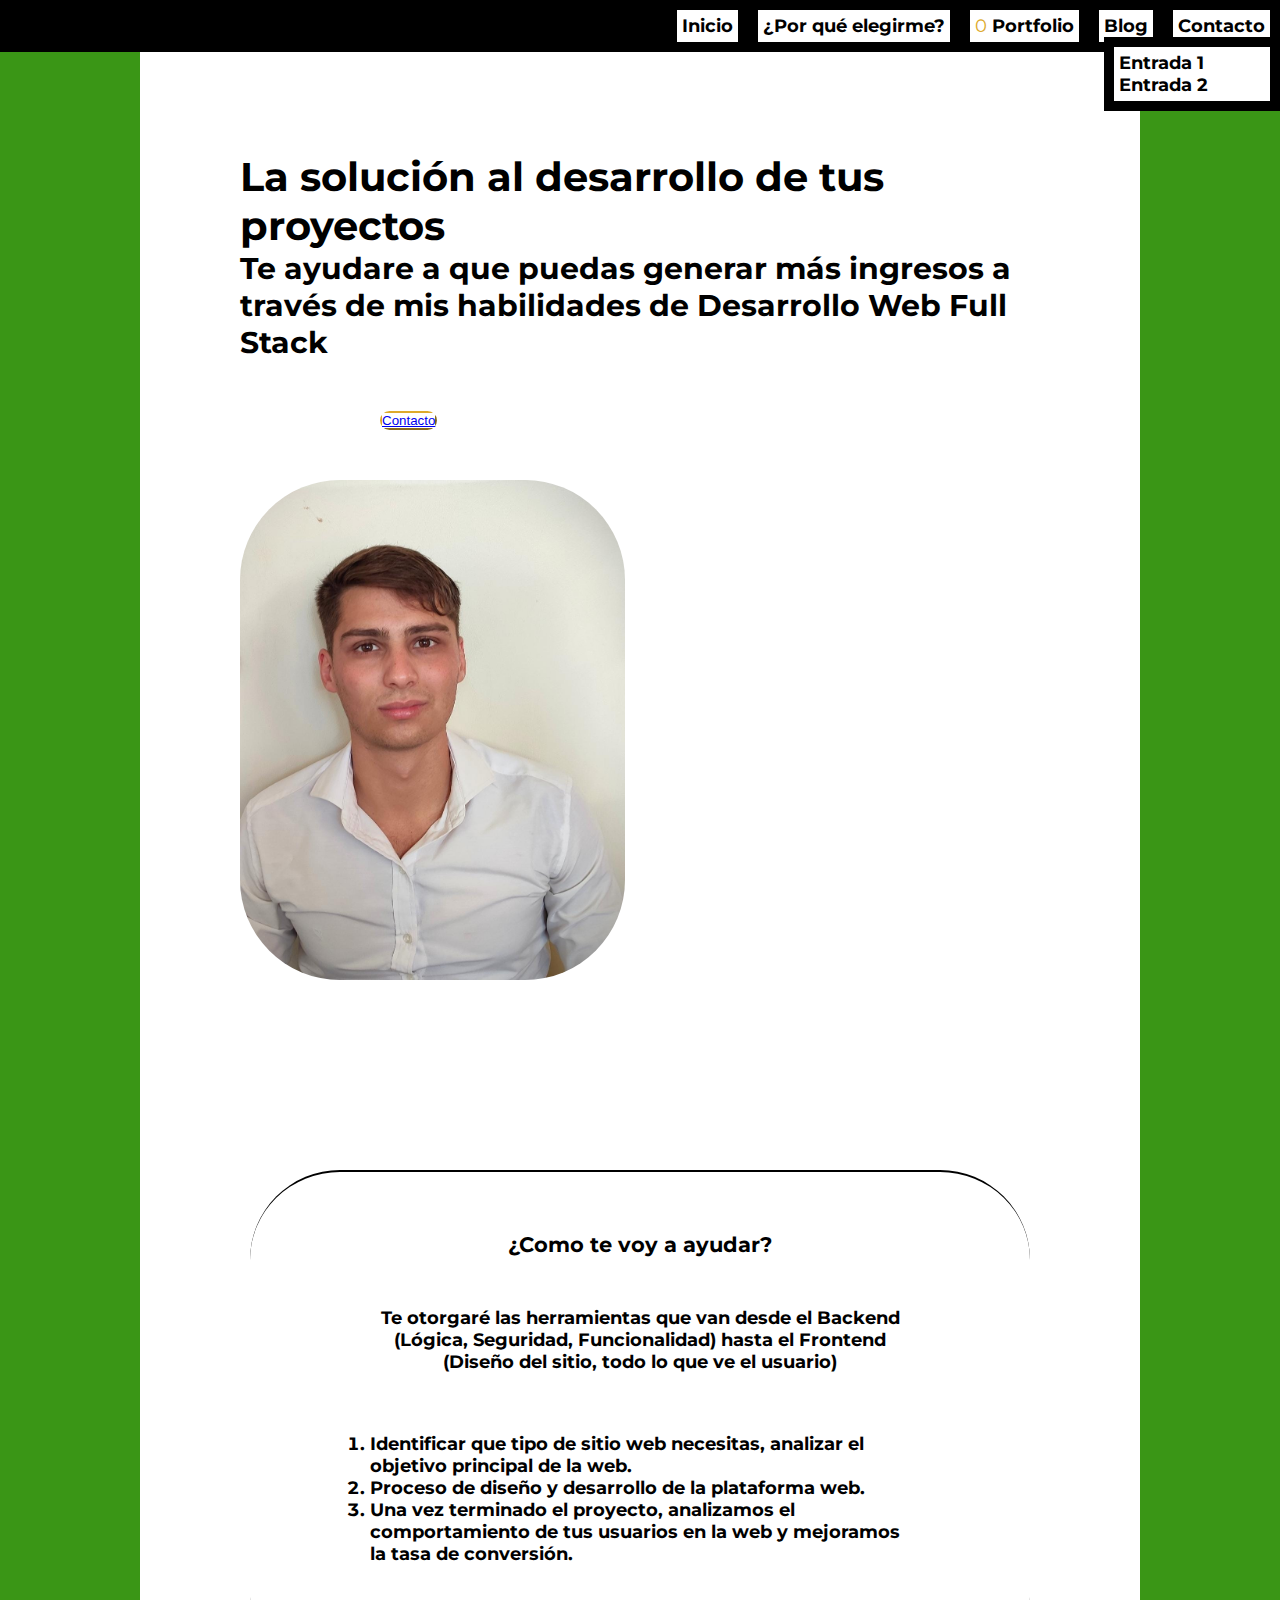
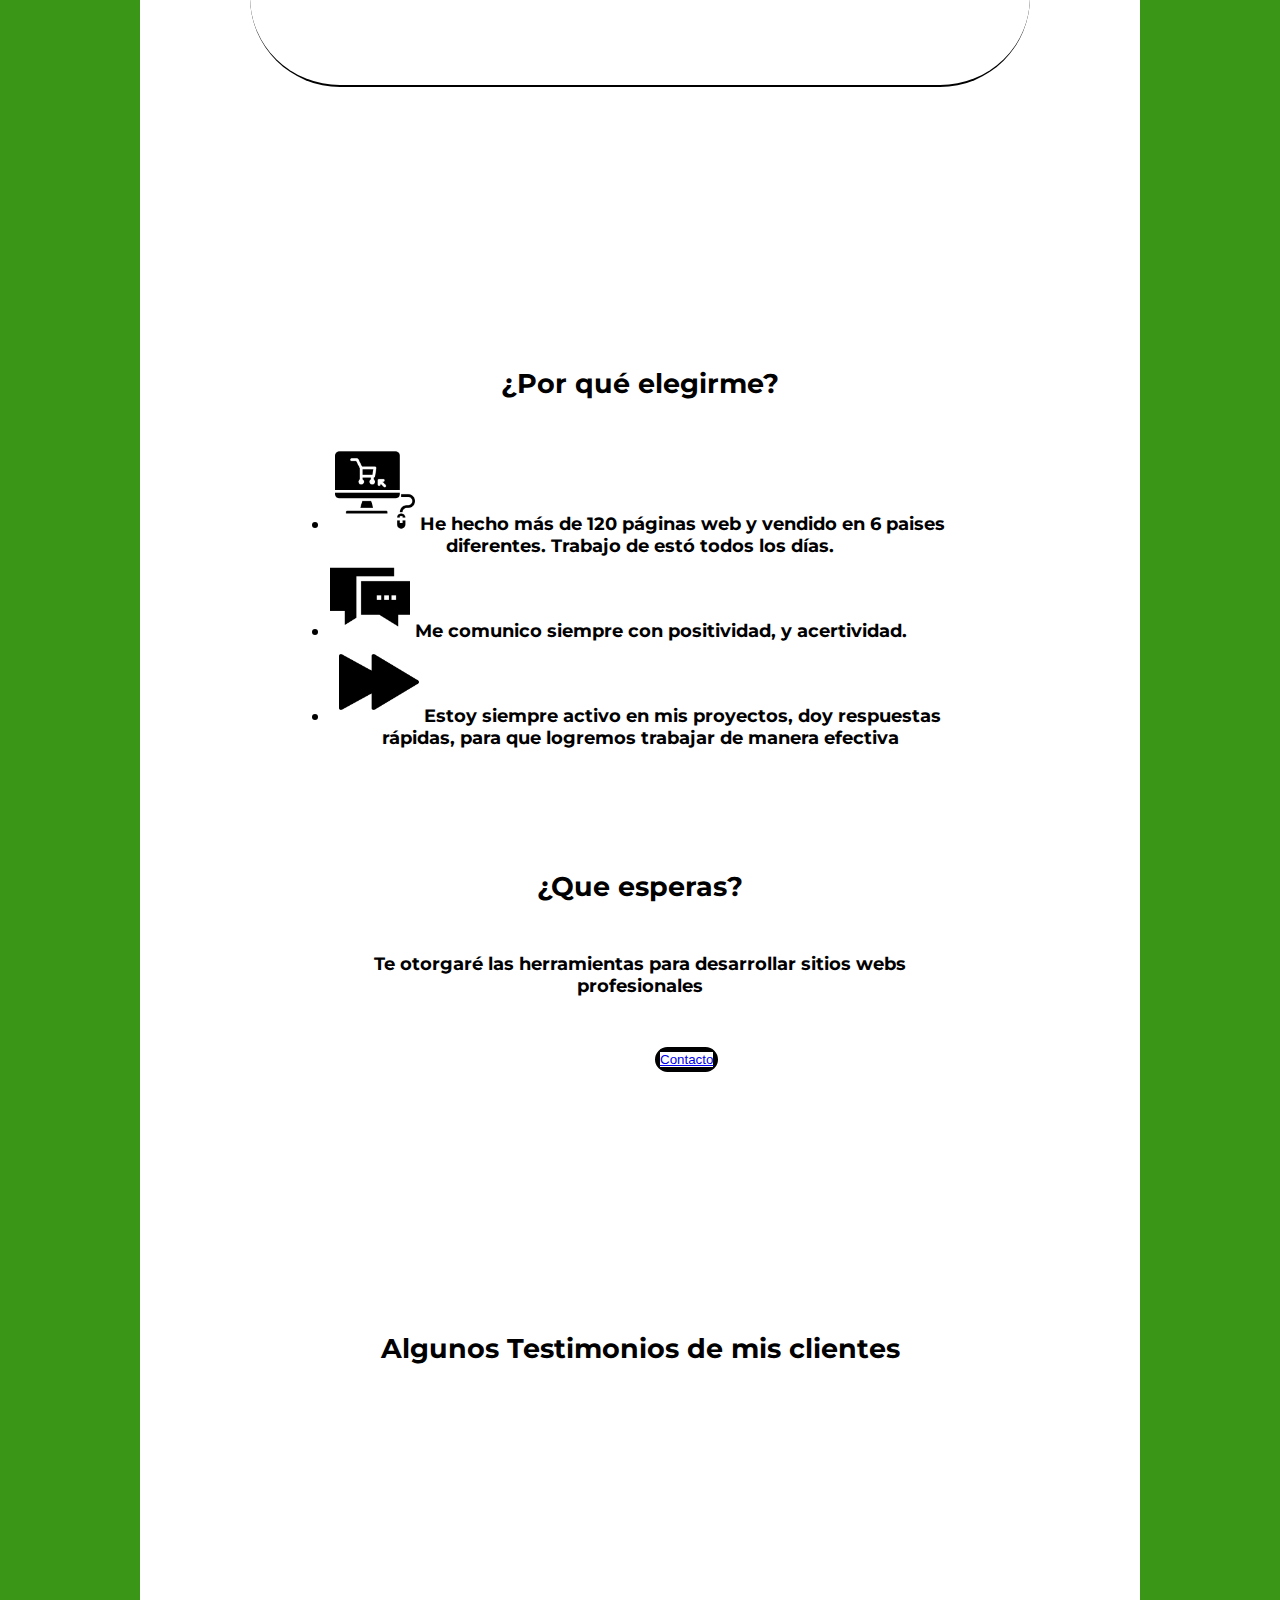
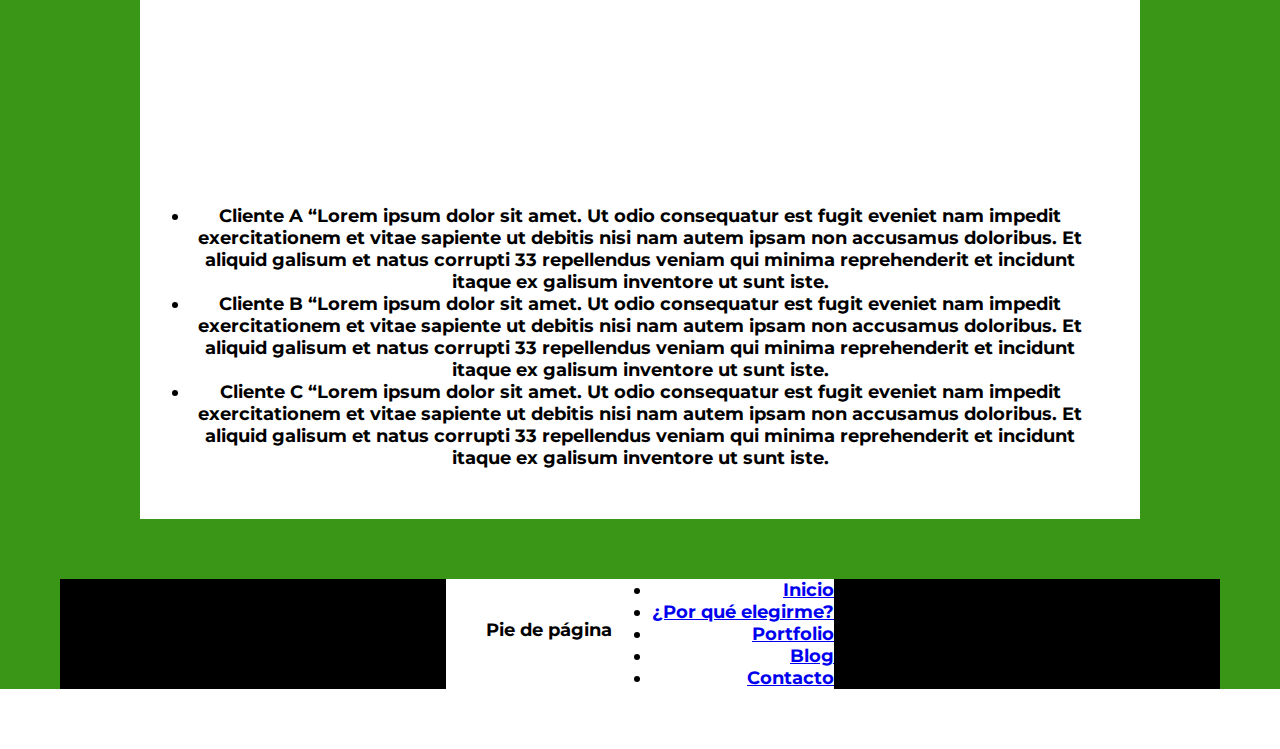
==== index.html @ f9823c1d "subiendo por primera vez mi proyecto" ====
<!DOCTYPE html>
<html lang="es">

<head>
    <meta charset="UTF-8">
    <meta http-equiv="X-UA-Compatible" content="IE=edge">
    <meta name="viewport" content="width=device-width, initial-scale=1.0">
    <link rel="stylesheet" href="css/style.css">
    <title>Agustin Mata Desarrollador Web</title>
    <link href="https://fonts.googleapis.com/css2?family=Montserrat:wght@100&display=swap" rel="stylesheet">
</head>

<body>
    <!--inicio header-->
    <header>
        <nav>
            <ul>
                <li class="nav_ul-">
                    <a href="index.html"> Inicio</a>
                </li>
                <li>
                    <a href="#iraelegirme"> ¿Por qué elegirme?</a>
                </li>
                <li>0
                    <a href="../Agustinmata.com/paginas/portfolio.html" a> Portfolio

                </li>
                <li>
                    <a href="/Agustinmata.com/paginas/blog/blog.html"> Blog</a>
                    <ul>
                        <li>
                            <a href="/Agustinmata.com/paginas/blog/entrada1.html">Entrada 1</a>
                            <a href="/Agustinmata.com/paginas/blog/entrada2.html">Entrada 2</a>
                        </li>
                    </ul>
                </li>
                <li>
                    <a href="../Agustinmata.com/paginas/contacto.html"> Contacto</a>
                </li>

            </ul>
        </nav>
    </header>
    <!--fin header-->

    <!--inicio seccion 1, banner inicial-->
    <div class="contenedor">
        <main>
            <div class="titulos">
                <h1>La solución al desarrollo de tus proyectos</h1>
                <h2>Te ayudare a que puedas generar más ingresos a través de mis habilidades de Desarrollo Web Full
                    Stack</h2>
                <button> <a href="../Agustinmata.com/paginas/contacto.html">Contacto</a></button>
            </div>
            <img id="imagen" src="imagenes/fotoagus.jpeg" alt="Agustin diseñador web">
        </main>

        <div class="body_div--div">
            <h3>¿Como te voy a ayudar?</h3>

            <p>Te otorgaré las herramientas que van desde el Backend (Lógica, Seguridad, Funcionalidad) hasta el
                Frontend (Diseño del sitio, todo lo que ve el usuario)</p>
            </P>
            <ol>
                <li> Identificar que tipo de sitio web necesitas, analizar el objetivo principal de la web. </li>
                <li> Proceso de diseño y desarrollo de la plataforma web.</li>
                <li> Una vez terminado el proyecto, analizamos el comportamiento de tus usuarios en la web y mejoramos
                    la tasa de conversión.</li>
            </ol>
        </div>
        <!--fin seccion 1-->

        <!--inicio seccion 2, ¿Por que elegirme?-->
        <div class=body_div--div2 id="iraelegirme">
            <h2 class=h2seccion2>
                ¿Por qué elegirme?
            </h2>
            <ul class="body_div-ul">
                <li> <img class="ul_li-img1" id="imagen" src="imagenes/icono web.png" alt="iconoweb" width="80px"> He
                    hecho más de 120 páginas web y vendido en 6 paises diferentes. Trabajo de estó todos los días.
                </li>
                <li> <img class="ul_li-img2" id="imagen" src="imagenes/Icono comunicacion.png" alt="iconocomunicacion"
                        width="80px"> Me comunico siempre con positividad, y acertividad.</li>
                <li> <img class="ul_li-img3" id="imagen" src="imagenes/icono rapido.png" alt="iconoeficiente"
                        width="80px"> Estoy siempre activo en mis proyectos, doy respuestas rápidas, para que logremos
                    trabajar de manera
                    efectiva</li>
            </ul>
        </div>
        <!--fin seccion 2-->

        <!--inicio seccion 3, llamado a la acción-->
        <div class="body_div--div3">

            <h2>¿Que esperas?</h2>
            <p>Te otorgaré las herramientas para desarrollar sitios webs profesionales</p>
            <button id="botonseccion3"><a href="/paginas/contacto.html">Contacto</a></button>
        </div>
        <!--fin seccion 3-->

        <!--inicio seccion 4, testimonios-->

        <div class="body_div--div4">
            <h2>Algunos Testimonios de mis clientes</h2>
            <ul>
                <iframe class="videoclientea" width="560" height="315" src="https://www.youtube.com/embed/xWfCav18Lo4"
                    title="YouTube video player" frameborder="0"
                    allow="accelerometer; autoplay; clipboard-write; encrypted-media; gyroscope; picture-in-picture"
                    allowfullscreen></iframe>
                <li> Cliente A
                    “Lorem ipsum dolor sit amet. Ut odio consequatur est fugit eveniet nam impedit exercitationem et
                    vitae sapiente ut debitis nisi nam autem ipsam non accusamus doloribus. Et aliquid galisum et natus
                    corrupti 33 repellendus veniam qui minima reprehenderit et incidunt itaque ex galisum inventore ut
                    sunt iste.
                </li>
                <li> Cliente B

                    “Lorem ipsum dolor sit amet. Ut odio consequatur est fugit eveniet nam impedit exercitationem et
                    vitae sapiente ut debitis nisi nam autem ipsam non accusamus doloribus. Et aliquid galisum et natus
                    corrupti 33 repellendus veniam qui minima reprehenderit et incidunt itaque ex galisum inventore ut
                    sunt iste.
                </li>
                <li> Cliente C

                    “Lorem ipsum dolor sit amet. Ut odio consequatur est fugit eveniet nam impedit exercitationem et
                    vitae sapiente ut debitis nisi nam autem ipsam non accusamus doloribus. Et aliquid galisum et natus
                    corrupti 33 repellendus veniam qui minima reprehenderit et incidunt itaque ex galisum inventore ut
                    sunt iste.
                </li>
            </ul>
        </div>
    </div>
    <!--fin seccion 4-->

    <!--inicio footer-->
    <footer>
        <h4>Pie de página</h4>
        <ul class="footer">
            <li>
                <a href="index.html"> Inicio</a>
            </li>
            <li>
                <a href="#iraelegirme"> ¿Por qué elegirme?</a>
            </li>
            <li>
                <a href="../Agustinmata.com/paginas/portfolio.html" target="_blank" a> Portfolio

            </li>
            <li>
                <a href="/Agustinmata.com/paginas/blog/blog.html"> Blog</a>
            </li>
            <li>
                <a href="../Agustinmata.com/paginas/contacto.html"> Contacto</a>
            </li>

        </ul>
    </footer>
    <!--fin footer-->
</body>

</html>
---- css/style.css ----
* {
    margin: 0;
    padding: 0;
    box-sizing: border-box;
    background-color: white
}

body {
    font-family: 'Montserrat', sans-serif;
    font-size: large;
}

header {
    position: sticky;
    top: 0px;
}

header nav ul {
    background-color: black;
}

.nav_ul-li {
    color: aqua;
}

/*En este documento utilizare la metodología Camelcase */
/* Indicaciones para el menú, hice submenus*/
ul ul {
    position: absolute;
    display: none;
}

ul ul li {
    display: block
}

ul li:hover ul {
    display: block
}

header nav ul li a {

    text-decoration: none;
    color: black;
    font-weight: bold;
}


nav {
    background-color: black;
    color: #ddaa2c;
}

nav ul {
    display: flex;
    justify-content: right;
    list-style: none;
}

nav ul li {
    padding: 5px;
    margin: 10px;
}

main {
    display: flex;
    margin: 90px;
    text-align: start;
    justify-content: end;
    color: black;
    background-color: white;

}

button {
    display: flex;
    background-color: #ddaa2c;
    border-radius: 80px;
    border-color: #ddaa2c;
    right: 30px;
    margin: 50px;
    margin-left: 140px;
}

#titulos {
    display: inline;

}

body main img {
    max-width: 500px;
    max-height: 500px;
    border-radius: 100px;

}


.contenedor {

    padding: 10px;
    display: flex;
    flex-wrap: wrap;
    width: 90%;
    max-width: 1000px;
    margin: auto;
    overflow: hidden;

}

/*Para una mejor organización de las secciones utilizare Camelcase, aunque
agregando como comentario la enumeración de la sección*/
/*seccion 1*/
.body_div--div {
    border-top: solid 2px;
    border-bottom: solid 2px;
    border-radius: 90px;
    display: inline;
    flex-wrap: wrap;
    margin: 100px;
    padding: 60px;
    font-weight: bold;
    font-size: large;


}

div h3 {
    text-align: center;
}

div p {
    margin: 50px;
    text-align: center;
}

div ol {
    display: flex;
    flex-wrap: wrap;
    margin: 60px;
    padding: 0px;


}

.titulos {
    color: black;
    font-size: 20px;
    text-align: left;
}

/*seccion 2*/
.body_div--div2 {
    display: inline;
    flex-wrap: wrap;
    margin: 100px;
    padding: 80px;
    text-align: center;
    font-weight: bolder;

}

.h2seccion2 {
    margin-bottom: 50px;
}

/*seccion 3*/
.body_div--div3 {

    color: black;
    display: inline;
    flex-wrap: wrap;
    font-weight: bolder;
    margin: 80px;
    padding: 90px;
    text-align: center;
    font-weight: bolder;

}

#botonseccion3 {
    justify-content: center;
    margin-left: 335px;
    border-top: solid 5px;
    border-bottom: solid 5px;
    border-left: solid 5px;
    border-right: solid 5px;


}

/*seccion 4*/

.body_div--div4 {
    flex-direction: column;
    color: black;
    flex-wrap: wrap;
    font-weight: bolder;
    margin: 10px;
    padding: 30px;
    text-align: center;
    font-weight: bolder;
}

.videoclientea {
    margin: 60px;
}

footer {
    background-color: black;
    text-decoration: none;
    color: black;
    font-weight: bold;
    margin: 60px;
    display: flex;
    flex-wrap: wrap;
    justify-content: center;
}

.footer {
    text-align: right;
}

footer h4 {
    text-align: center;
    padding: 40px;
}

.body_div-ul {
    display: flex;

    height: 70px;
    flex-wrap: wrap;
}

ul li img {
    margin-bottom: px;

}

main{
    display: grid;
    grid-template-areas: 
    "titulo1"
    "titulo2"
    "imagenizquierda" 
    "imagenderecha";
}

.titulo1 .titulo2 .imagen1 .imagen2 .divimagenes{
    padding: 1em 2em;
}


.titulo1{
    grid-area: titulo1;
}

.titulo2{
    grid-area: titulo2;
}

.imagen1{
    grid-area: imagenizquierda;
    border-radius: 0px;
}

.imagen2{
    grid-area: imagenderecha;
    border-radius: 0px;
}
.divimagenes{
    display: flex;
    height: 20rem;
    margin-top: 5rem;
    
}

@media only screen and (min-width:600px){
    body{
       
    }
}

@media only screen and (min-width:1200px){
    body{
        background-color: rgb(58, 150, 22);
    }
}
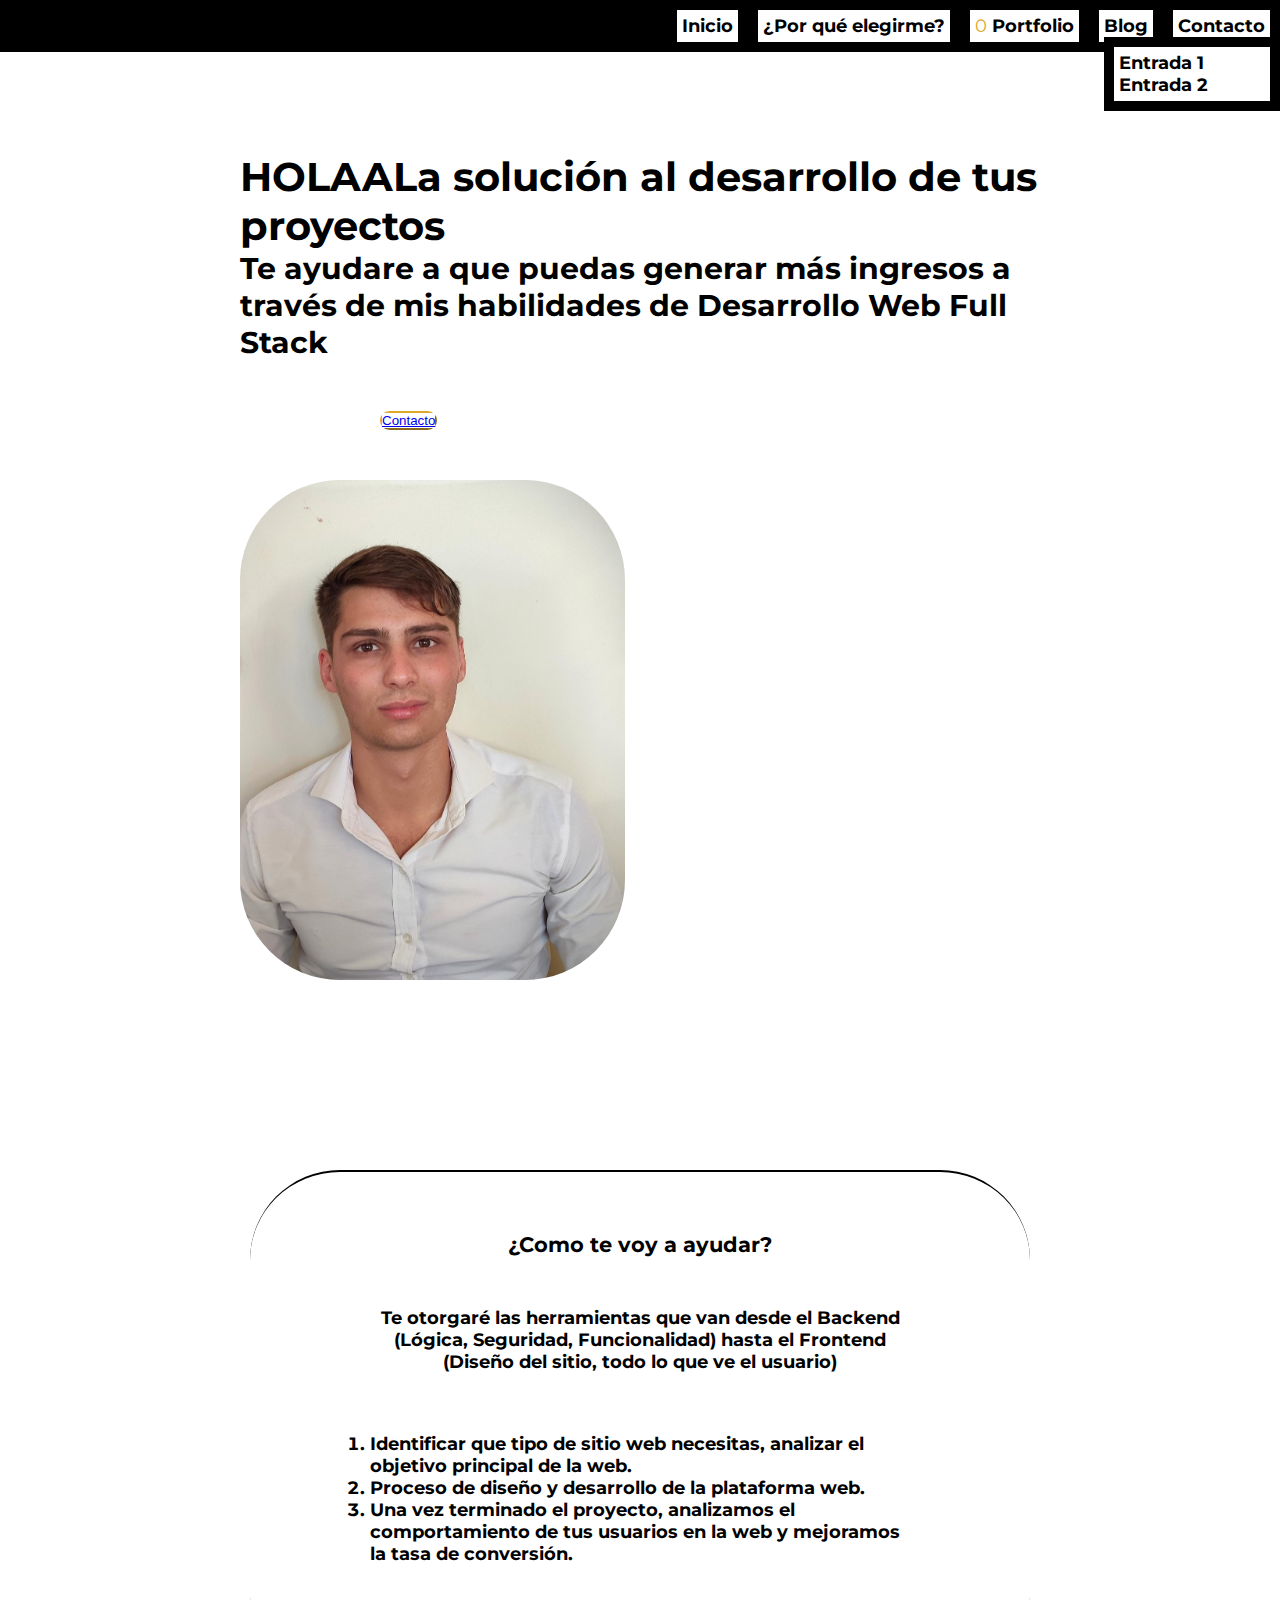
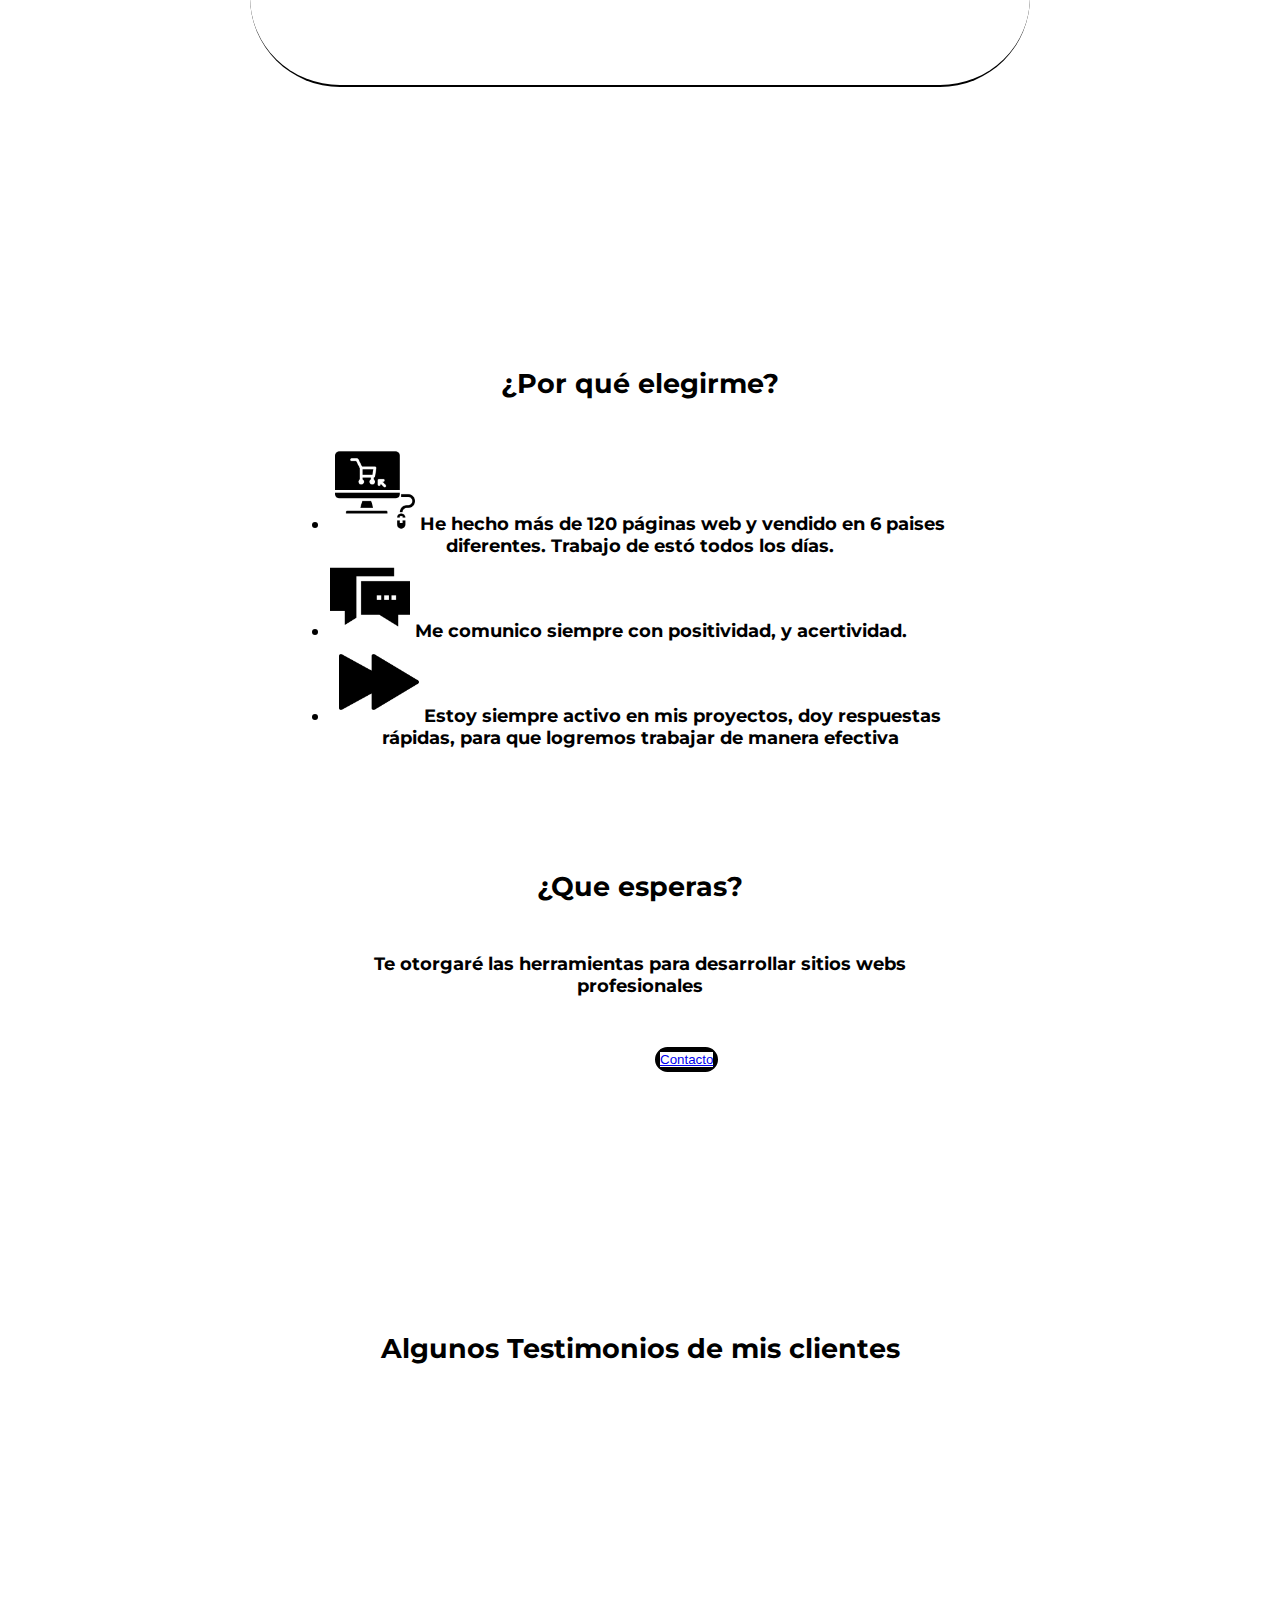
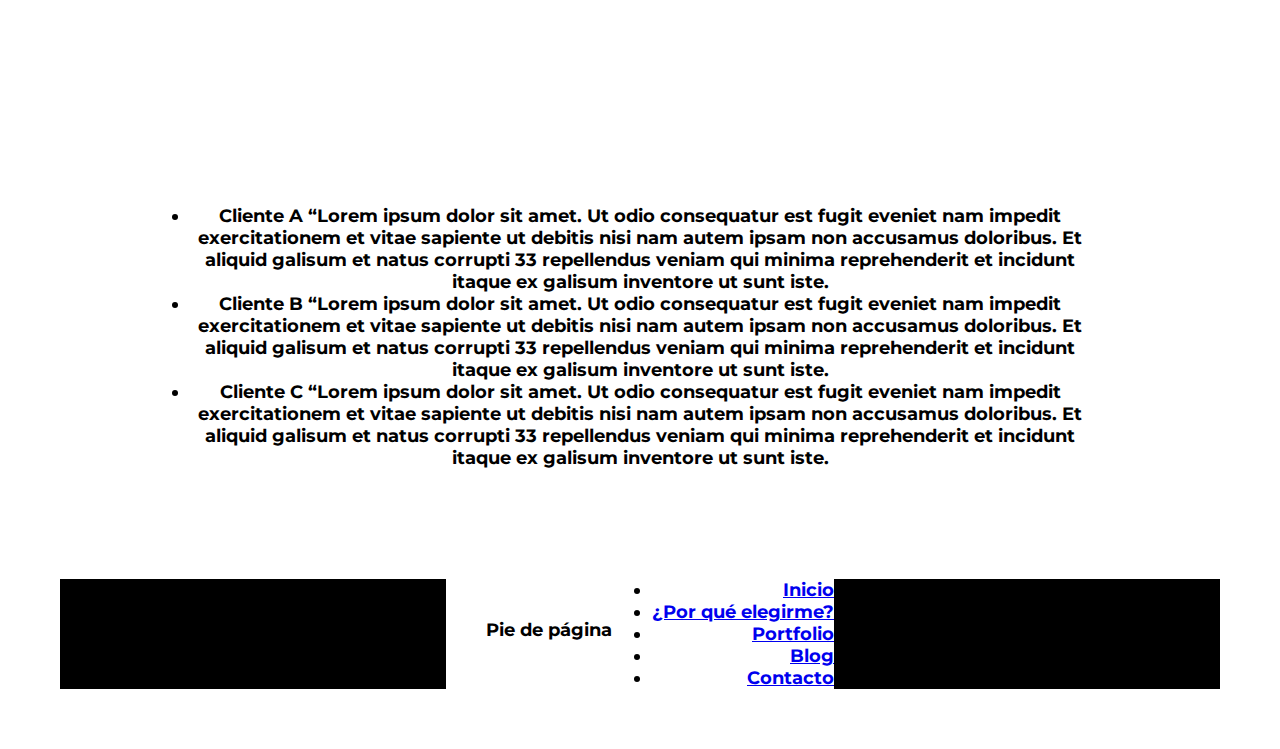
==== commit 7612d627: "Prueba" ====
--- a/index.html
+++ b/index.html
@@ -47,7 +47,7 @@
     <div class="contenedor">
         <main>
             <div class="titulos">
-                <h1>La solución al desarrollo de tus proyectos</h1>
+                <h1>HOLAALa solución al desarrollo de tus proyectos</h1>
                 <h2>Te ayudare a que puedas generar más ingresos a través de mis habilidades de Desarrollo Web Full
                     Stack</h2>
                 <button> <a href="../Agustinmata.com/paginas/contacto.html">Contacto</a></button>
--- a/css/style.css
+++ b/css/style.css
@@ -283,6 +283,39 @@
 
 @media only screen and (min-width:1200px){
     body{
-        background-color: rgb(58, 150, 22);
-    }
-}
+        background-color:;
+    }
+}
+
+.imagen1{
+    width: 60%;
+    animation-name: girar;
+    animation-iteration-count: infinite;
+    animation-duration: 60s;
+}
+
+@keyframes girar{
+    from{
+        transform: rotate(0);
+    }
+    to{
+        transform: rotate(90deg);
+    }
+}
+
+.imagen2{
+    width: 60%;
+    animation-name: girar;
+    animation-iteration-count: infinite;
+    animation-duration: 60s;
+}
+
+@keyframes girar{
+    from{
+        transform: rotate(0);
+    }
+    to{
+        transform: rotate(90deg);
+    }
+}
+
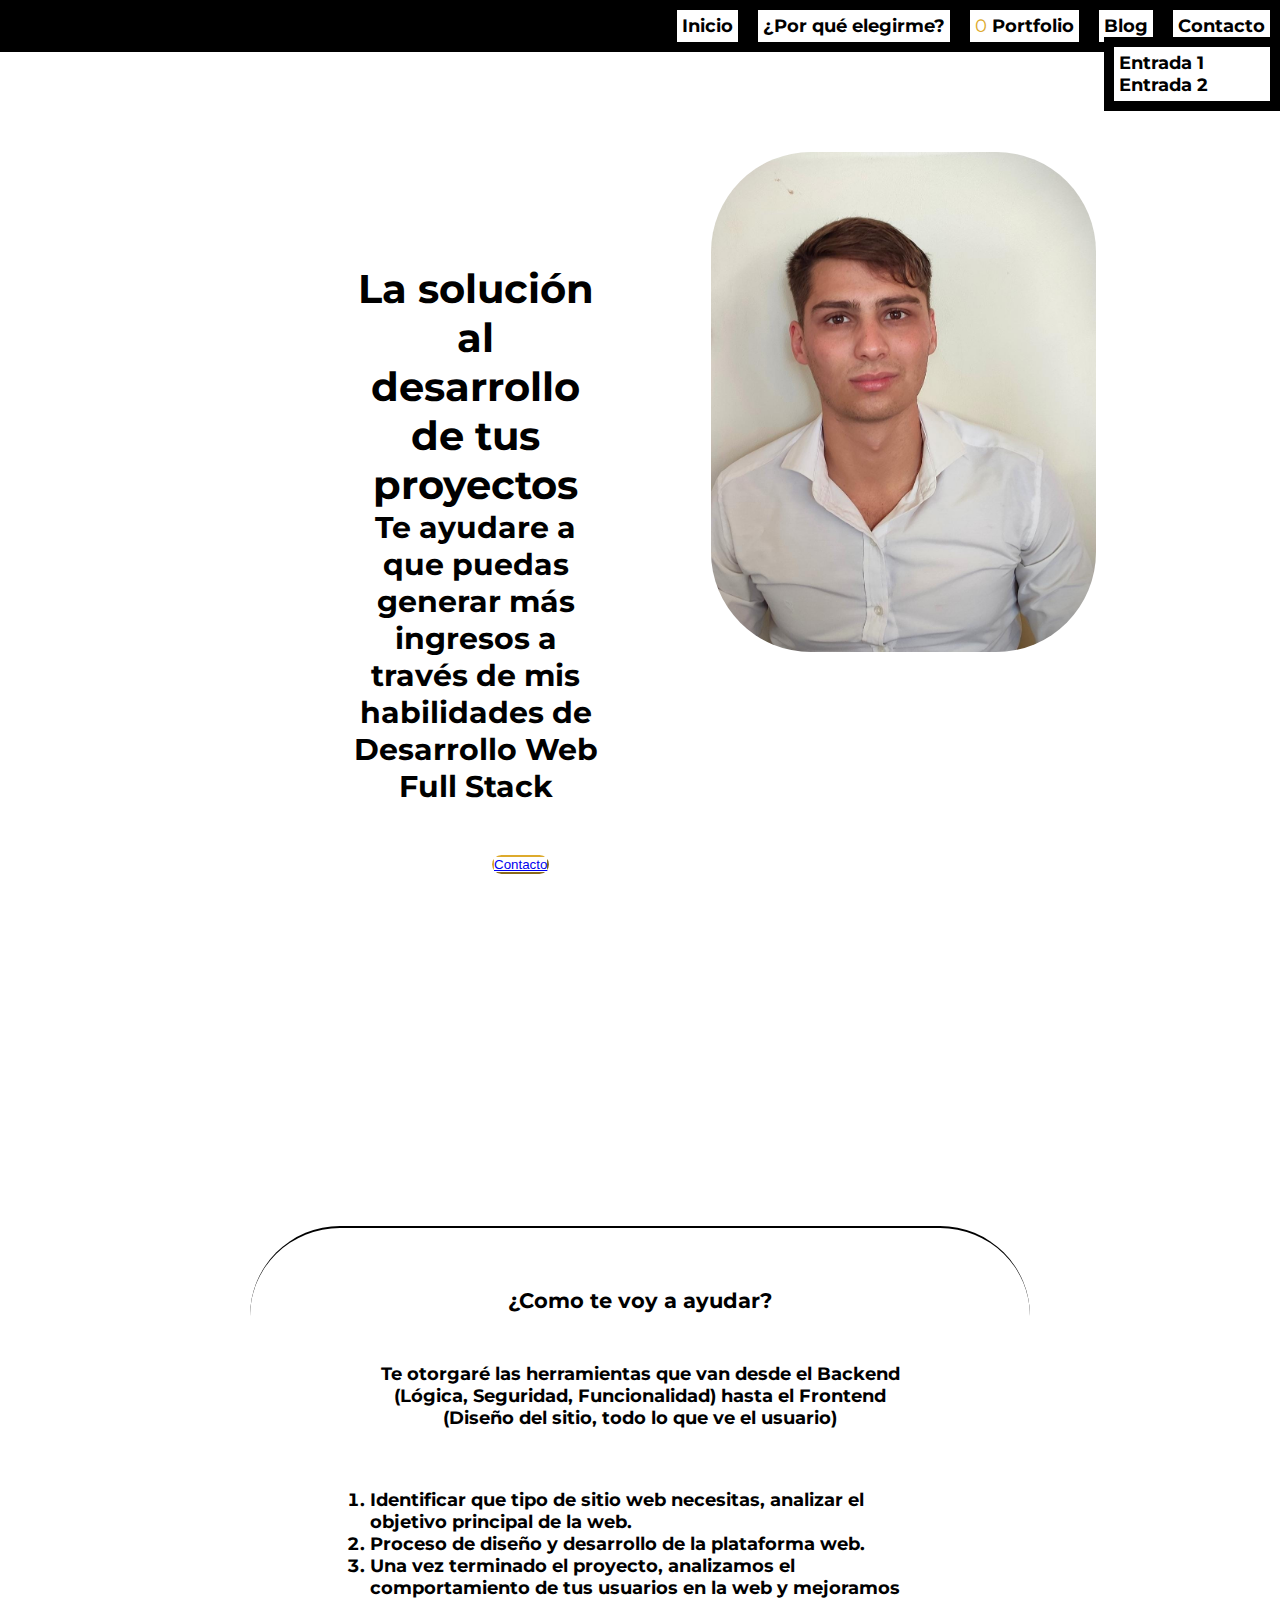
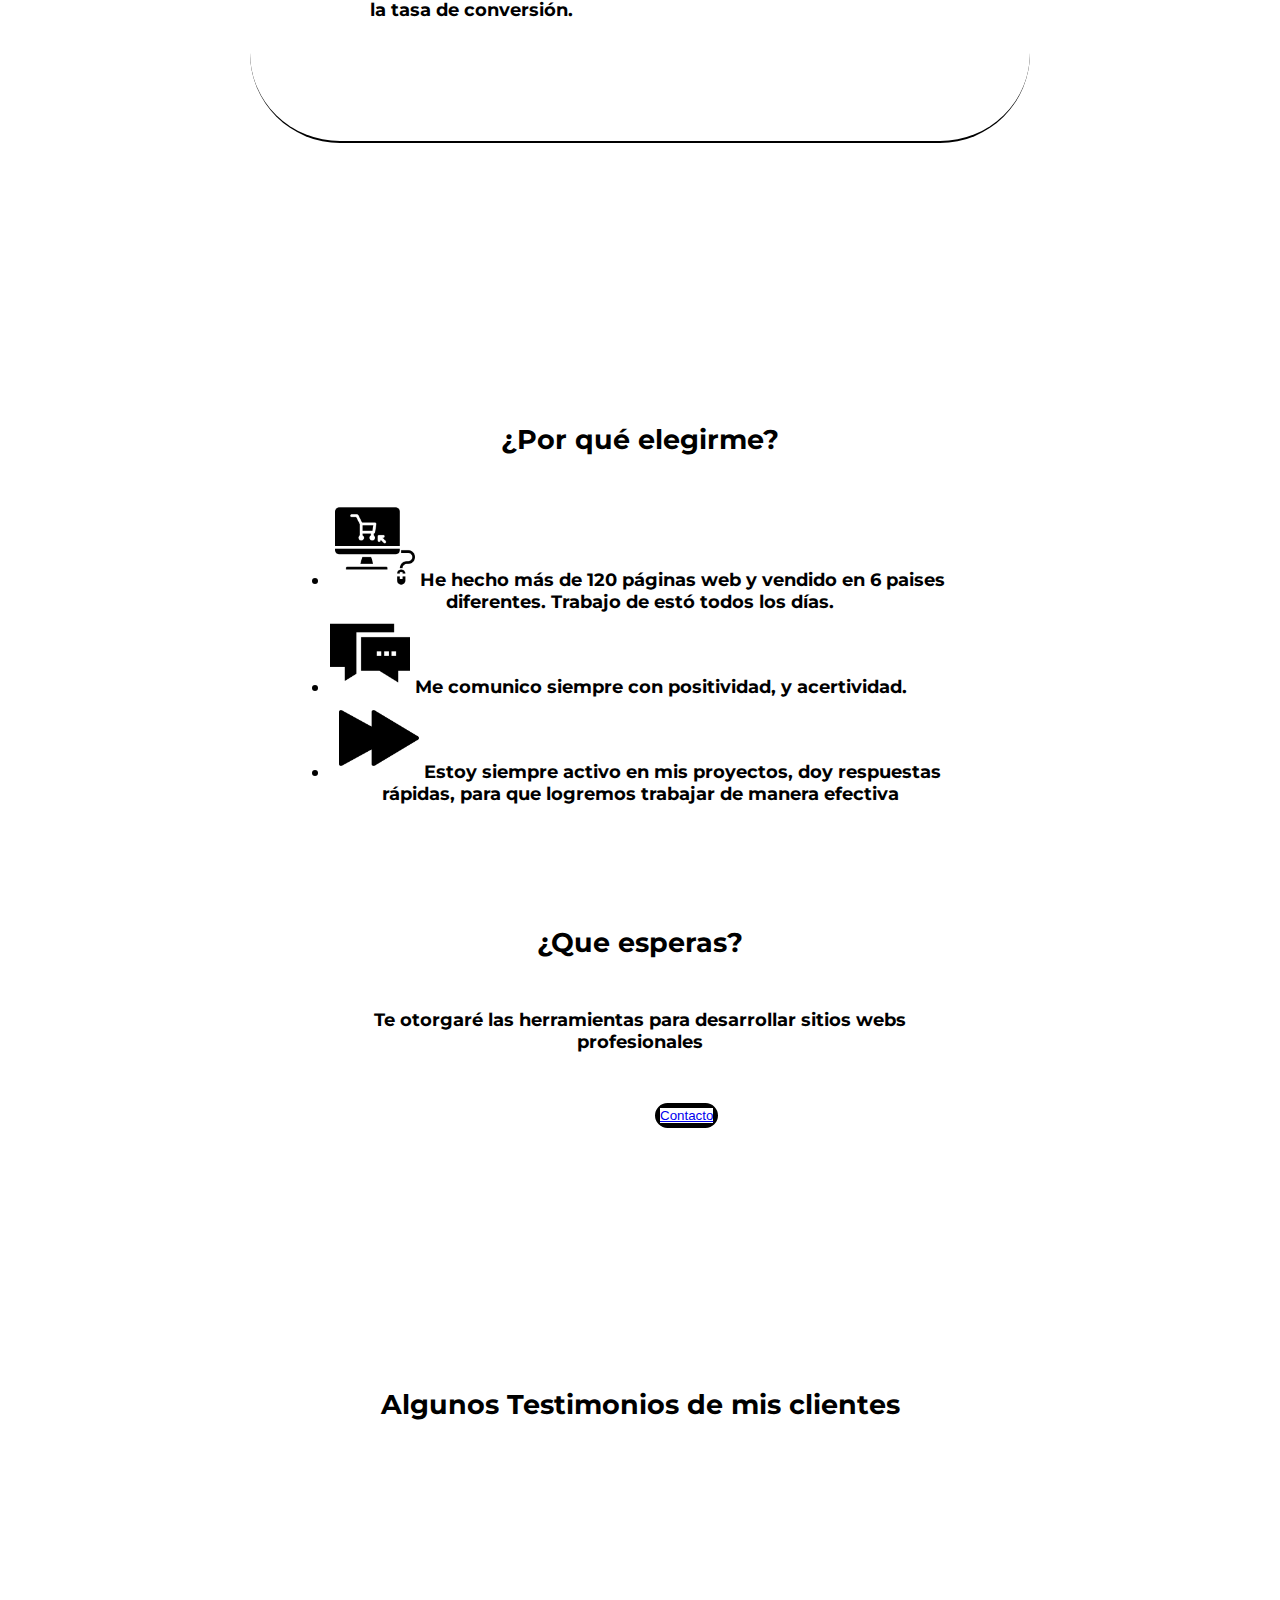
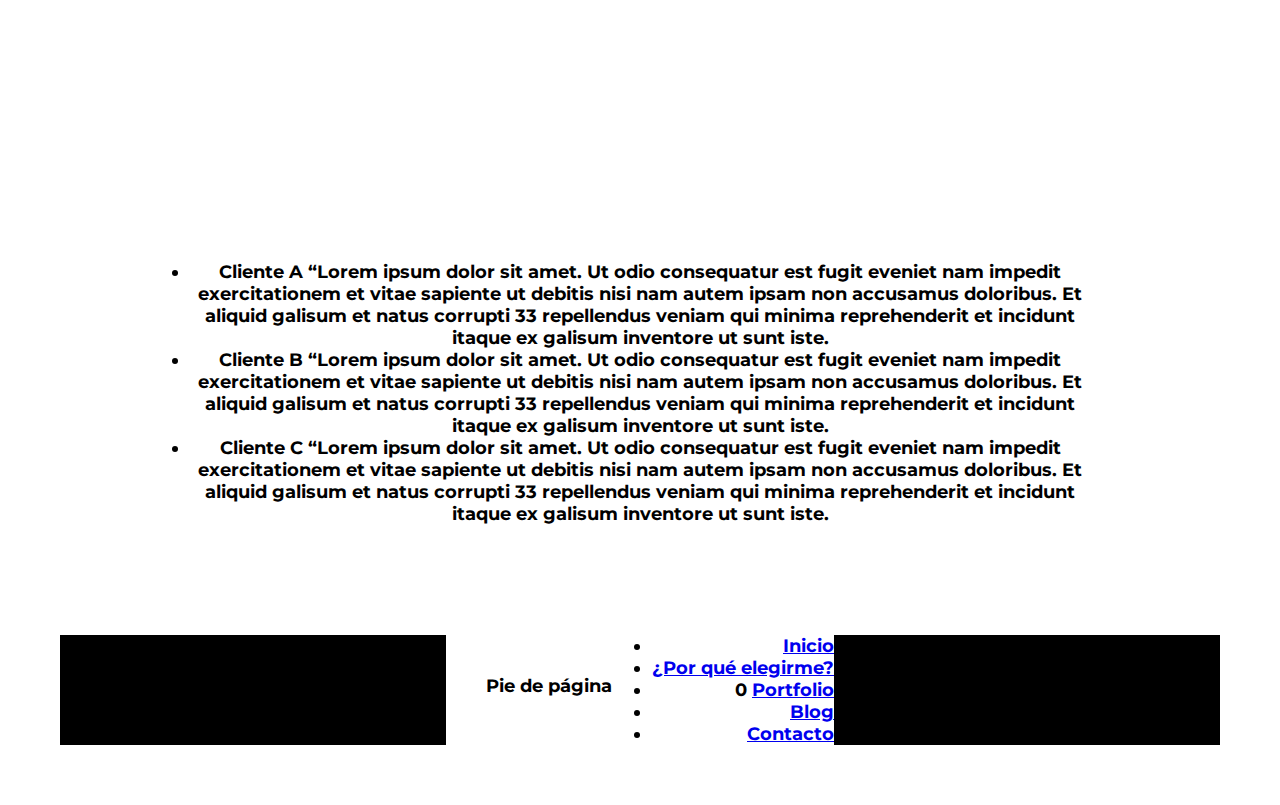
==== commit f73132fb: "Actualización del proyecto" ====
--- a/index.html
+++ b/index.html
@@ -7,6 +7,7 @@
     <meta name="viewport" content="width=device-width, initial-scale=1.0">
     <link rel="stylesheet" href="css/style.css">
     <title>Agustin Mata Desarrollador Web</title>
+    <link href="https://cdn.jsdelivr.net/npm/bootstrap@5.1.3/dist/css/bootstrap.min.css" rel="stylesheet" integrity="sha384-1BmE4kWBq78iYhFldvKuhfTAU6auU8tT94WrHftjDbrCEXSU1oBoqyl2QvZ6jIW3" crossorigin="anonymous">
     <link href="https://fonts.googleapis.com/css2?family=Montserrat:wght@100&display=swap" rel="stylesheet">
 </head>
 
@@ -22,20 +23,20 @@
                     <a href="#iraelegirme"> ¿Por qué elegirme?</a>
                 </li>
                 <li>0
-                    <a href="../Agustinmata.com/paginas/portfolio.html" a> Portfolio
+                    <a href="/paginas/portfolio.html" a> Portfolio
 
                 </li>
                 <li>
-                    <a href="/Agustinmata.com/paginas/blog/blog.html"> Blog</a>
+                    <a href="paginas/blog.html"> Blog</a>
                     <ul>
                         <li>
-                            <a href="/Agustinmata.com/paginas/blog/entrada1.html">Entrada 1</a>
-                            <a href="/Agustinmata.com/paginas/blog/entrada2.html">Entrada 2</a>
+                            <a href="/paginas/entrada1.html">Entrada 1</a>
+                            <a href="/paginas/entrada2.html">Entrada 2</a>
                         </li>
                     </ul>
                 </li>
                 <li>
-                    <a href="../Agustinmata.com/paginas/contacto.html"> Contacto</a>
+                    <a href="/paginas/contacto.html"> Contacto</a>
                 </li>
 
             </ul>
@@ -47,7 +48,7 @@
     <div class="contenedor">
         <main>
             <div class="titulos">
-                <h1>HOLAALa solución al desarrollo de tus proyectos</h1>
+                <h1>La solución al desarrollo de tus proyectos</h1>
                 <h2>Te ayudare a que puedas generar más ingresos a través de mis habilidades de Desarrollo Web Full
                     Stack</h2>
                 <button> <a href="../Agustinmata.com/paginas/contacto.html">Contacto</a></button>
@@ -142,16 +143,24 @@
             <li>
                 <a href="#iraelegirme"> ¿Por qué elegirme?</a>
             </li>
-            <li>
-                <a href="../Agustinmata.com/paginas/portfolio.html" target="_blank" a> Portfolio
+            <li>0
+                <a href="/paginas/portfolio.html" a> Portfolio
 
             </li>
             <li>
-                <a href="/Agustinmata.com/paginas/blog/blog.html"> Blog</a>
+                <a href="paginas/blog/blog.html"> Blog</a>
+                <ul>
+                    <li>
+                        <a href="/paginas/blog/entrada1.html">Entrada 1</a>
+                        <a href="/paginas/blog/entrada2.html">Entrada 2</a>
+                    </li>
+                </ul>
             </li>
             <li>
-                <a href="../Agustinmata.com/paginas/contacto.html"> Contacto</a>
+                <a href="/paginas/contacto.html"> Contacto</a>
             </li>
+
+        </ul>
 
         </ul>
     </footer>
--- a/css/style.css
+++ b/css/style.css
@@ -237,54 +237,69 @@
 
 }
 
-main{
-    display: grid;
-    grid-template-areas: 
-    "titulo1"
-    "titulo2"
-    "imagenizquierda" 
-    "imagenderecha";
-}
-
-.titulo1 .titulo2 .imagen1 .imagen2 .divimagenes{
-    padding: 1em 2em;
-}
-
-
-.titulo1{
-    grid-area: titulo1;
-}
-
-.titulo2{
-    grid-area: titulo2;
-}
-
-.imagen1{
-    grid-area: imagenizquierda;
-    border-radius: 0px;
-}
-
-.imagen2{
-    grid-area: imagenderecha;
-    border-radius: 0px;
-}
-.divimagenes{
-    display: flex;
-    height: 20rem;
-    margin-top: 5rem;
+.mainprincipal{
+    display: block;
+    margin: 2rem;
+    padding: 1rem;
+    
+
     
 }
 
 @media only screen and (min-width:600px){
-    body{
-       
-    }
+    .titulos{
+        display: block;
+        margin: 6rem;
+        padding: 1rem;
+        }
+       .divimagenes{
+           display: flex;
+           margin: 6rem;
+        padding: 1rem;
+       } 
+
+    /*main{
+        display: grid;
+        grid-template-areas: 
+        "titulo1"
+        "titulo2"
+        "imagenizquierda" 
+        "imagenderecha";
+    }
+    .titulo1{
+        grid-area: titulo1;
+    }
+    
+    .titulo2{
+        grid-area: titulo2;
+    }
+    
+    .imagen1{
+        grid-area: imagenizquierda;
+        border-radius: 0px;
+    }
+    
+    .imagen2{
+        grid-area: imagenderecha;
+        border-radius: 0px;
+    }*/
 }
 
 @media only screen and (min-width:1200px){
-    body{
-        background-color:;
-    }
+    .titulos{
+        display: block;
+        margin: 6rem;
+        padding: 1rem;
+        justify-content: center;
+        text-align: center;
+        }
+       .divimagenes{
+           display: flex;
+           margin: 6rem;
+        padding: 1rem;
+        justify-content: center;
+        text-align: center;
+       } 
 }
 
 .imagen1{
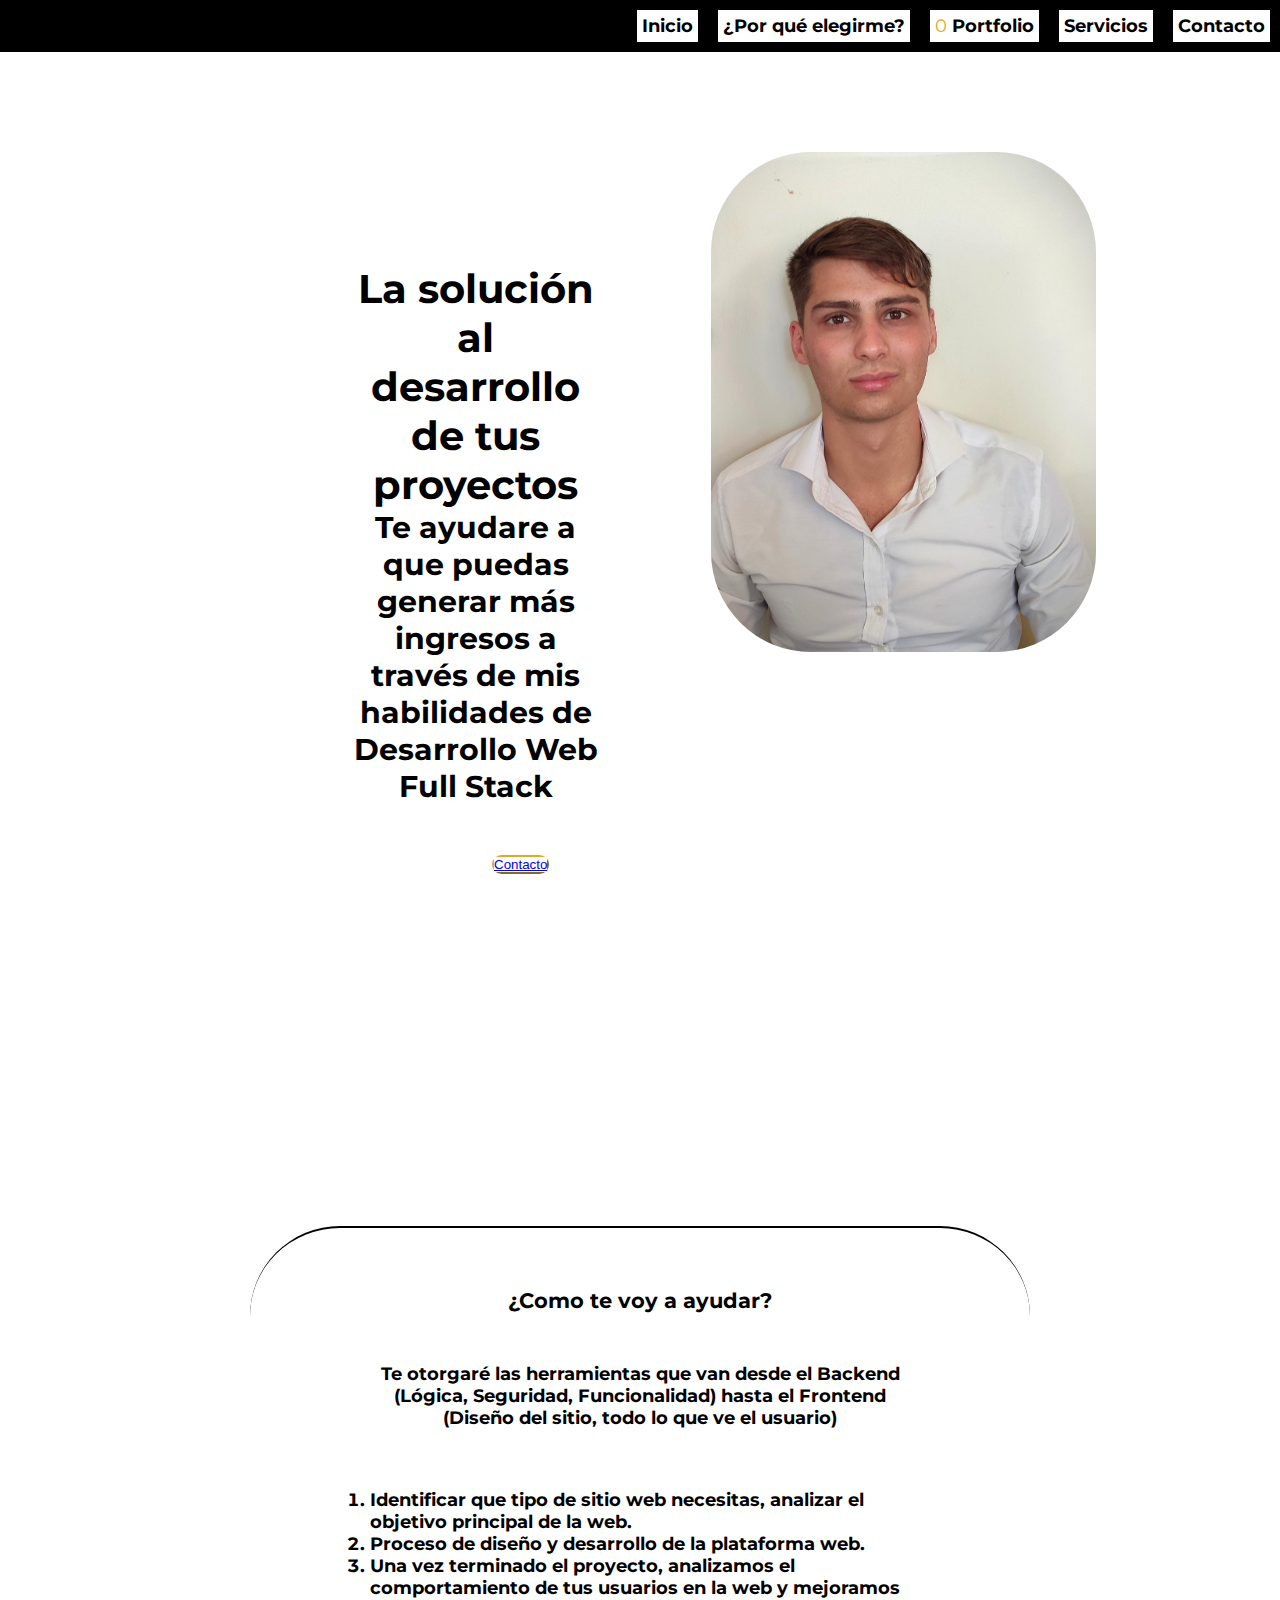
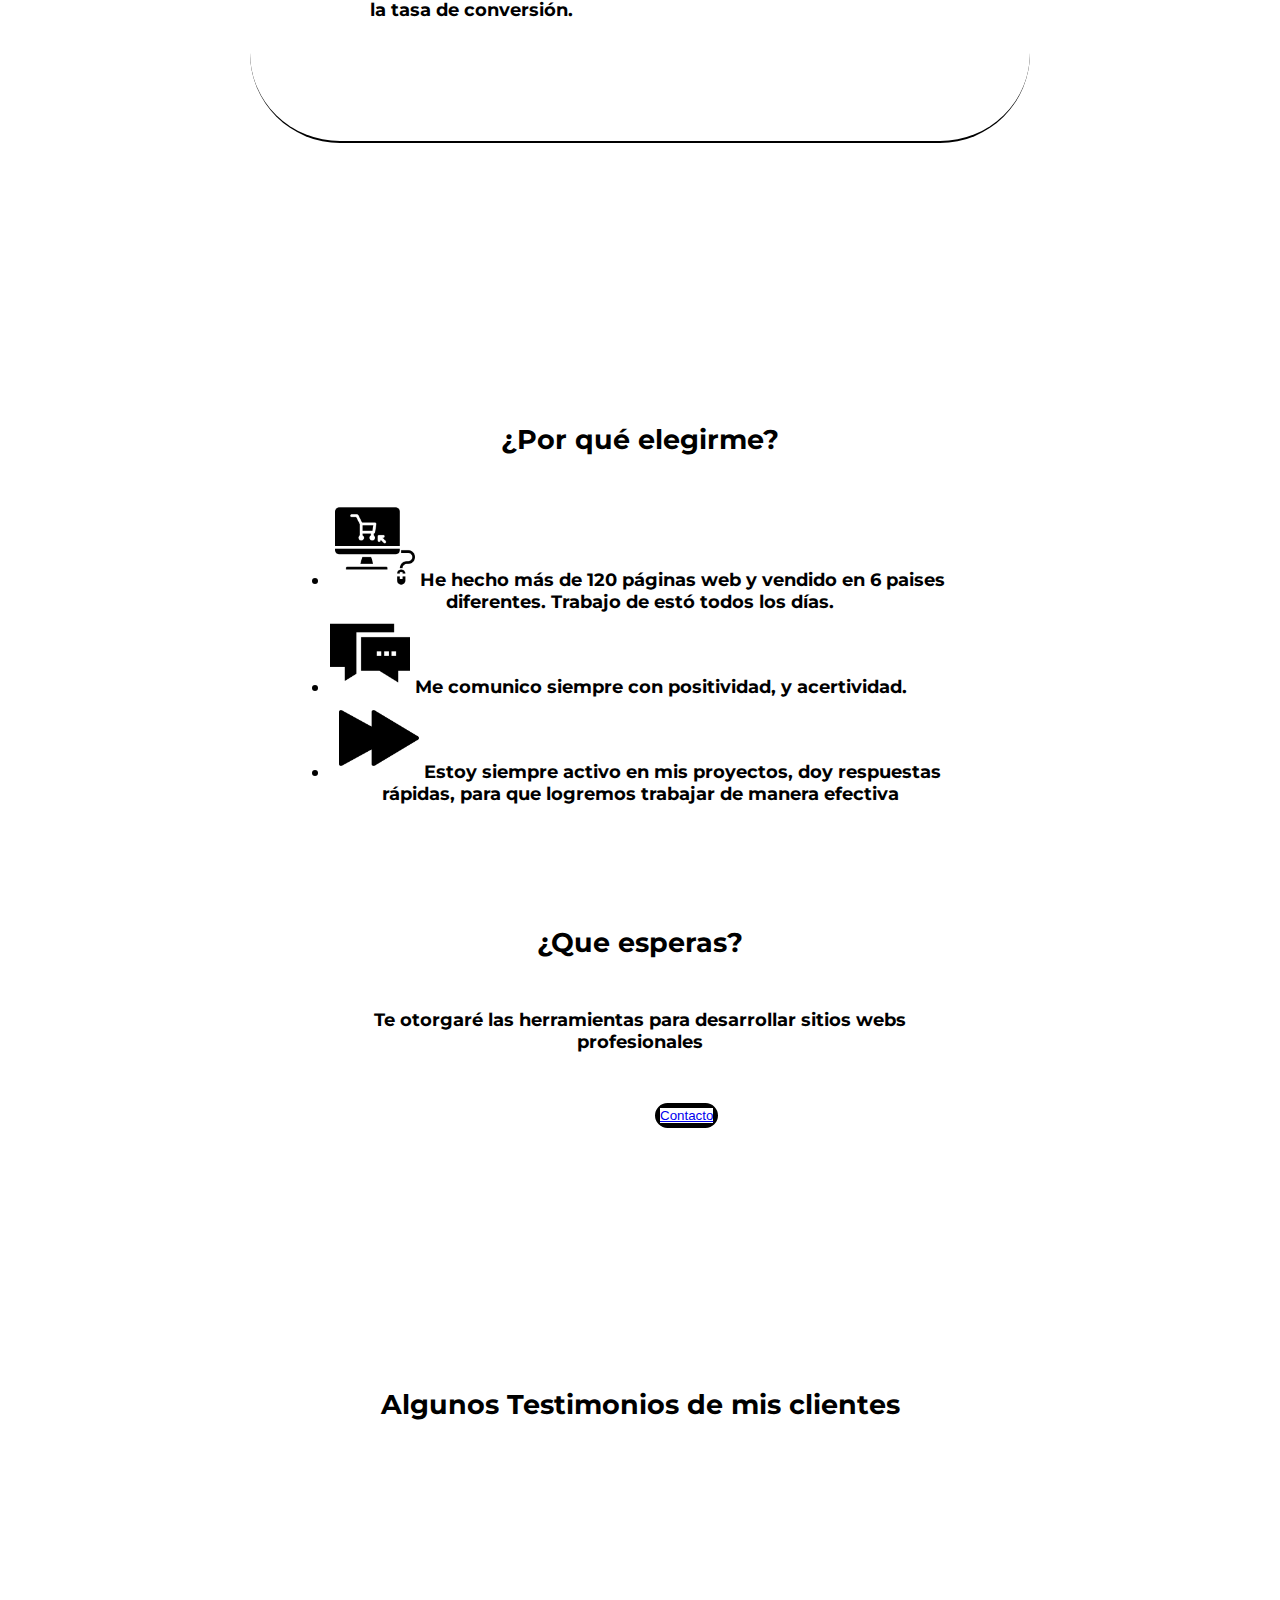
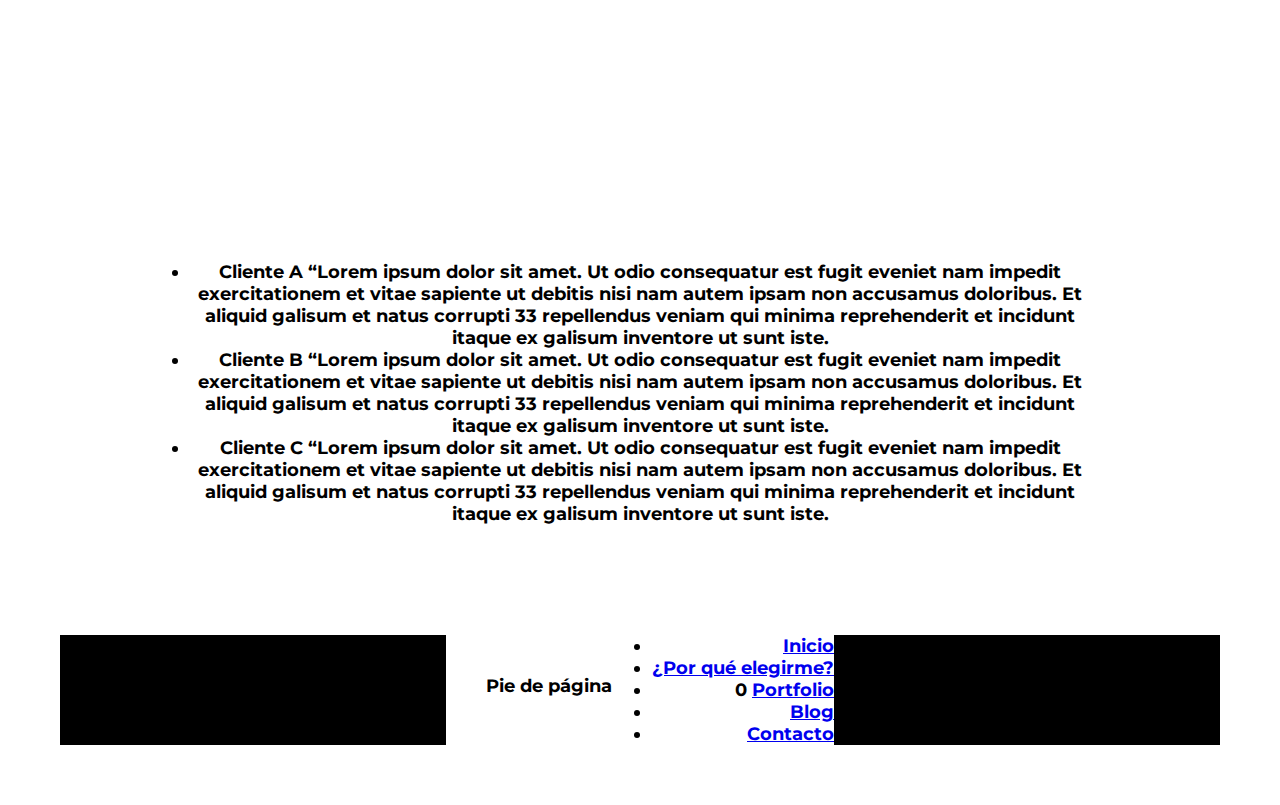
==== commit c93081ea: "Nueva actualización" ====
--- a/index.html
+++ b/index.html
@@ -23,20 +23,15 @@
                     <a href="#iraelegirme"> ¿Por qué elegirme?</a>
                 </li>
                 <li>0
-                    <a href="/paginas/portfolio.html" a> Portfolio
+                    <a href="../paginas/portfolio.html" a> Portfolio
 
                 </li>
                 <li>
-                    <a href="paginas/blog.html"> Blog</a>
-                    <ul>
-                        <li>
-                            <a href="/paginas/entrada1.html">Entrada 1</a>
-                            <a href="/paginas/entrada2.html">Entrada 2</a>
-                        </li>
-                    </ul>
+                    <a href="../paginas/servicios.html"> Servicios</a>
+
                 </li>
                 <li>
-                    <a href="/paginas/contacto.html"> Contacto</a>
+                    <a href="../paginas/contacto.html"> Contacto</a>
                 </li>
 
             </ul>
